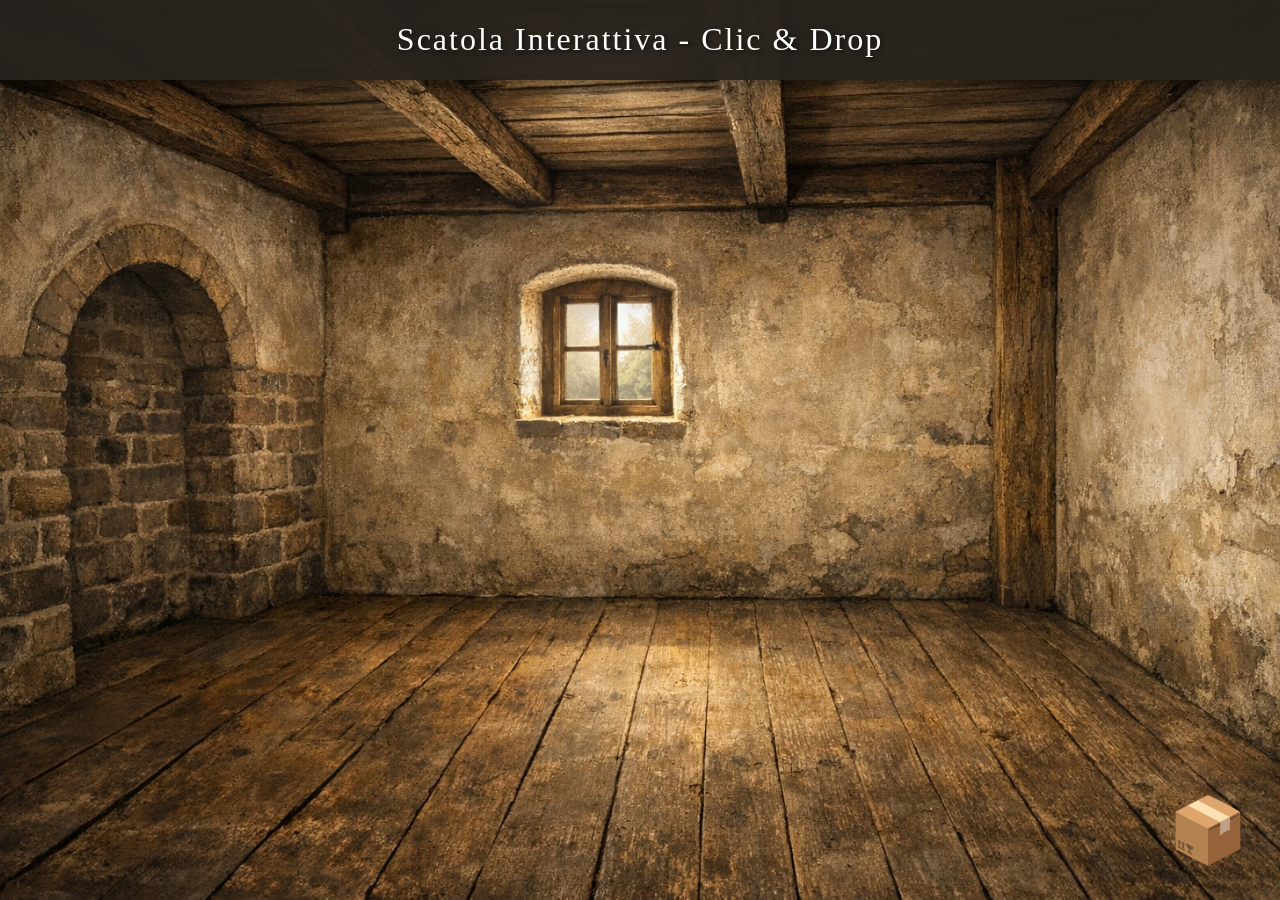
==== pagina-nascosta.html @ 907ae98f "aggiunta pagina nascosta con scatola interattiva" ====
<!DOCTYPE html>
<html lang="it">
<head>
    <meta charset="UTF-8">
    <title>Mi hai trovato!</title>
    <link rel="stylesheet" href="styletool.css">
</head>
<body>
    <header class="toolbox-header">
        <h1>Scatola Interattiva - Clic & Drop</h1>
    </header>
    <div id="play-area">
        <div id="box-trigger" title="Apri la scatola">
            <!-- Sostituisci con <img src="assets/box.png"> se vuoi -->
            📦
        </div>
    </div>
    <script src="scripttool.js"></script>
    <!-- Script toolbox rimosso: ora la scatola fa uscire oggetti random -->
</body>
</html>
---- styletool.css ----
/* Aumenta la dimensione degli oggetti e delle immagini */
.tool-item img {
    display: block;
    margin: 0 auto;
}
.tool-item div {
    font-size: 1.2rem !important;
    text-align: center;
}
header {
    height: var(--header-height);
    background: rgba(40, 35, 30, 0.95);
    color: var(--text-light);
    display: flex;
    align-items: center;
    justify-content: center;
    position: fixed;
    top: 0;
    left: 0;
    width: 100%;
    z-index: 3000; /* Sopra i quadri in hover */
    box-shadow: 0 4px 20px rgba(0, 0, 0, 0.6);
    text-shadow: 2px 2px 4px rgba(0, 0, 0, 0.5);
}

header h1 {
    font-size: clamp(1.2rem, 2.5vw, 2.2rem);
    font-weight: 300;
    letter-spacing: 2px;
    text-transform: none;
    color:white;
}
  body {
            margin: 0;
            padding: 0;
            width: 100vw;
            height: 100vh;
            min-height: 100vh;
            background: url('assets/tools/casa-boccaccio.png') no-repeat center center;
            background-size: cover;
            overflow: hidden;
        }
        #play-area {
            position: relative;
            width: 100vw;
            height: 100vh;
            display: flex;
            align-items: center;
            justify-content: center;
        }
        #box-trigger {
    width: auto;
    height: auto;
    background: none;
    border-radius: 0;
    display: flex;
    align-items: center;
    justify-content: center;
    cursor: pointer;
    box-shadow: none;
    font-size: 4rem;
    z-index: 100;
    position: fixed;
    right: 32px;
    bottom: 32px;
    padding: 0;
    margin: 0;
    transition: transform 0.1s;
}
#box-trigger:hover {
    transform: scale(1.08);
}
        
        #tool-items {
            position: absolute;
            top: 60%;
            left: 50%;
            transform: translate(-50%, 0);
            display: flex;
            flex-direction: row;
            gap: 24px;
            z-index: 20;
        }
        #tool-items[hidden] {
            display: none;
        }
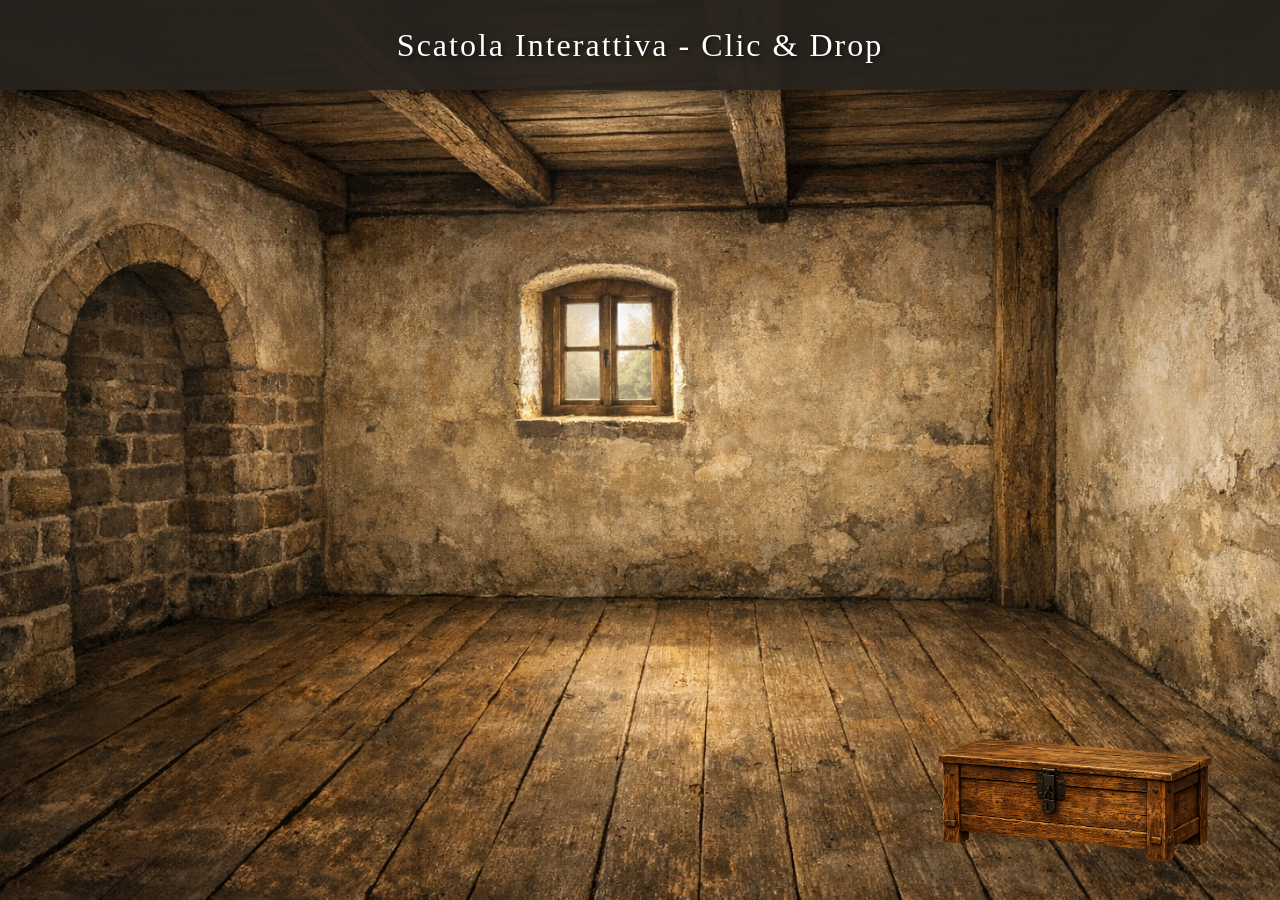
==== commit cf3bdd42: "sistemato dimensione pagina nascosta" ====
--- a/pagina-nascosta.html
+++ b/pagina-nascosta.html
@@ -11,8 +11,7 @@
     </header>
     <div id="play-area">
         <div id="box-trigger" title="Apri la scatola">
-            <!-- Sostituisci con <img src="assets/box.png"> se vuoi -->
-            📦
+        <img src="assets/tools/cassapanca.png" alt="Scatola" class="box-image">
         </div>
     </div>
     <script src="scripttool.js"></script>
--- a/styletool.css
+++ b/styletool.css
@@ -1,7 +1,21 @@
+.root, :root {
+    --header-height: 90px;
+}
 /* Aumenta la dimensione degli oggetti e delle immagini */
 .tool-item img {
     display: block;
     margin: 0 auto;
+}
+.box-image {
+    height: 30vh;
+    width: auto;
+    max-width: 22vw;
+    max-height: 30vh;
+    object-fit: contain;
+    display: block;
+    margin-left: auto;
+    margin-right: auto;
+    box-sizing: border-box;
 }
 .tool-item div {
     font-size: 1.2rem !important;
@@ -31,7 +45,8 @@
     color:white;
 }
   body {
-            margin: 0;
+    position: relative;    
+    margin: 0;
             padding: 0;
             width: 100vw;
             height: 100vh;
@@ -40,17 +55,19 @@
             background-size: cover;
             overflow: hidden;
         }
-        #play-area {
-            position: relative;
+#play-area {
+            position: absolute;
+            top: var(--header-height);
+            left: 0;
+            height: calc(100vh - var(--header-height));
             width: 100vw;
-            height: 100vh;
             display: flex;
             align-items: center;
             justify-content: center;
         }
-        #box-trigger {
-    width: auto;
-    height: auto;
+#box-trigger {
+    width: 30px;
+    height: 20px;
     background: none;
     border-radius: 0;
     display: flex;
@@ -58,13 +75,12 @@
     justify-content: center;
     cursor: pointer;
     box-shadow: none;
-    font-size: 4rem;
+    font-size: 1rem;
     z-index: 100;
     position: fixed;
-    right: 32px;
-    bottom: 32px;
+    right: 15vw;
+    bottom: 10vh;
     padding: 0;
-    margin: 0;
     transition: transform 0.1s;
 }
 #box-trigger:hover {
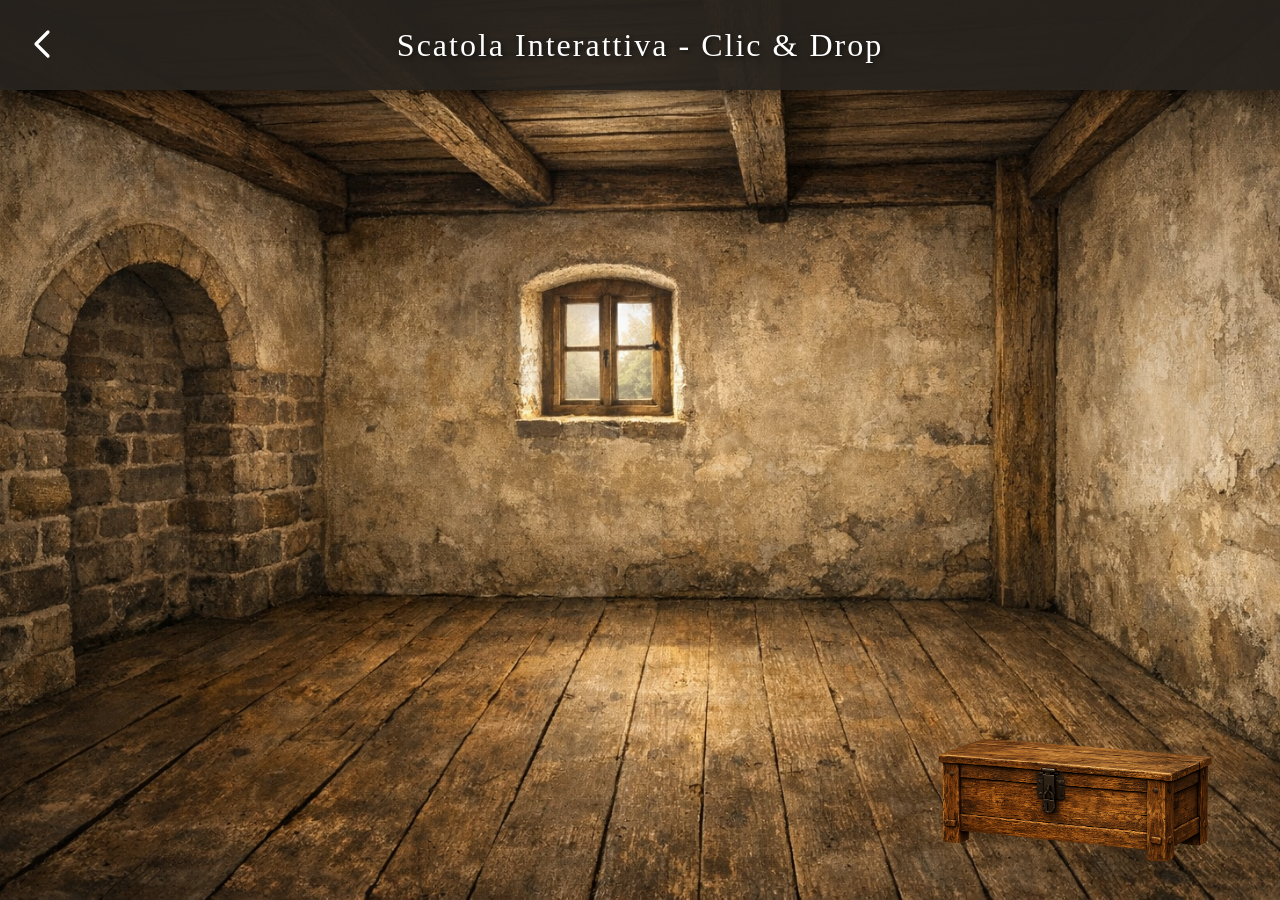
==== commit 8325692f: "aggiunta porta e animazione" ====
--- a/pagina-nascosta.html
+++ b/pagina-nascosta.html
@@ -7,6 +7,11 @@
 </head>
 <body>
     <header class="toolbox-header">
+        <a href="pagina3.html" class="nav-arrow nav-arrow-left" aria-label="Torna indietro" style="position:absolute; left:24px; top:24px;">
+            <svg width="40" height="40" viewBox="0 0 50 50">
+                <path d="M30 10 L15 25 L30 40" stroke="white" stroke-width="4" fill="none" stroke-linecap="round" stroke-linejoin="round"/>
+            </svg>
+        </a>
         <h1>Scatola Interattiva - Clic & Drop</h1>
     </header>
     <div id="play-area">
